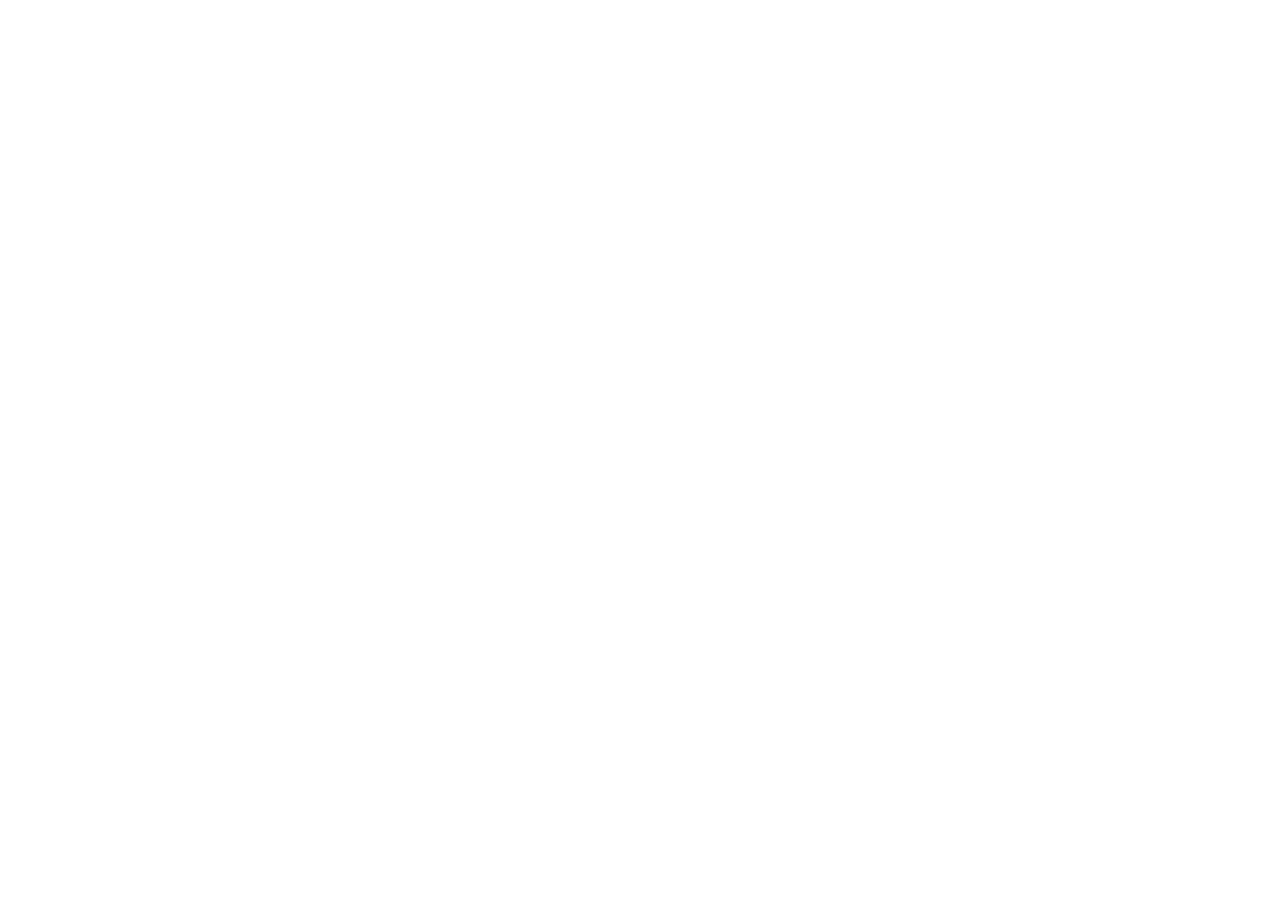
==== index.html @ 85ae86d0 "Html dok" ====
<!DOCTYPE html>
<html lang="en">
<head>
    <meta charset="UTF-8">
    <meta name="viewport" content="width=device-width, initial-scale=1.0">
    <title>Forside</title>
</head>
<body>
    <header>
    </header>
    <main>
    </main>
    <footer>
    </footer>
</body>
</html>
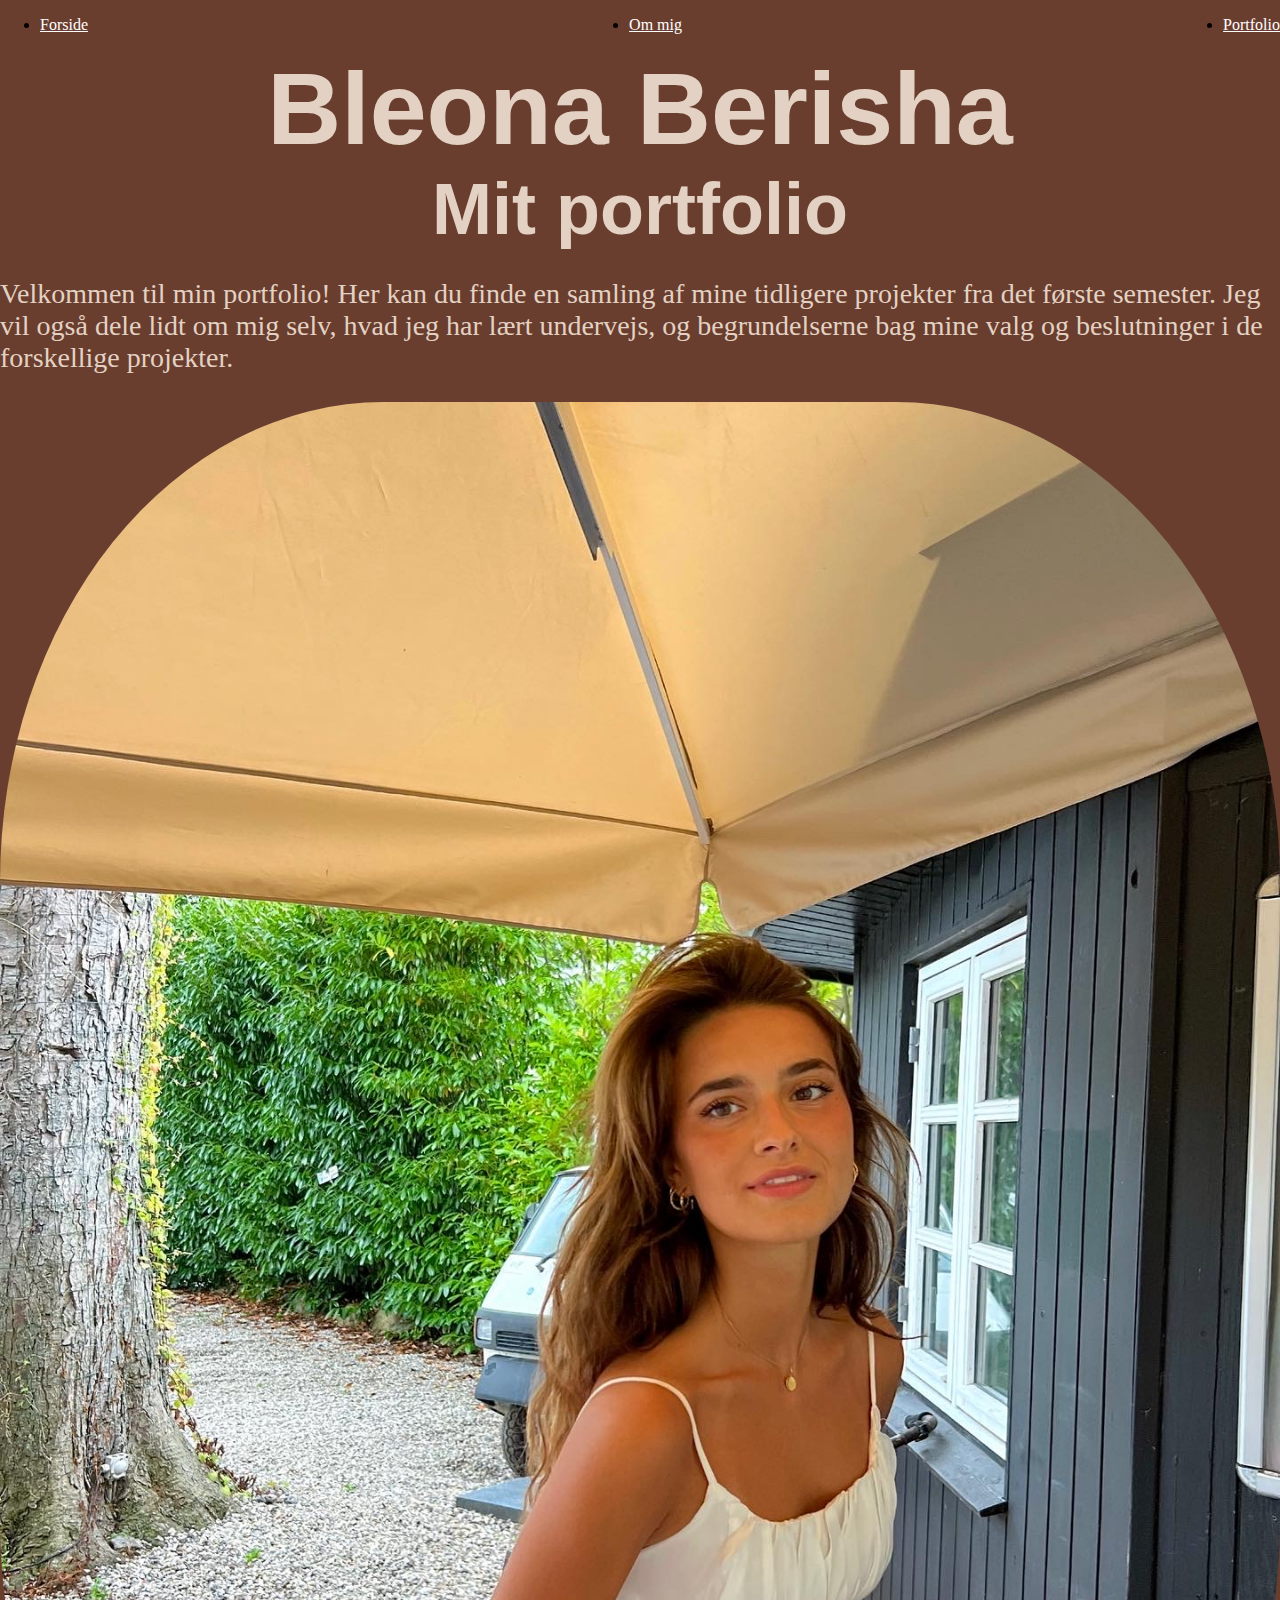
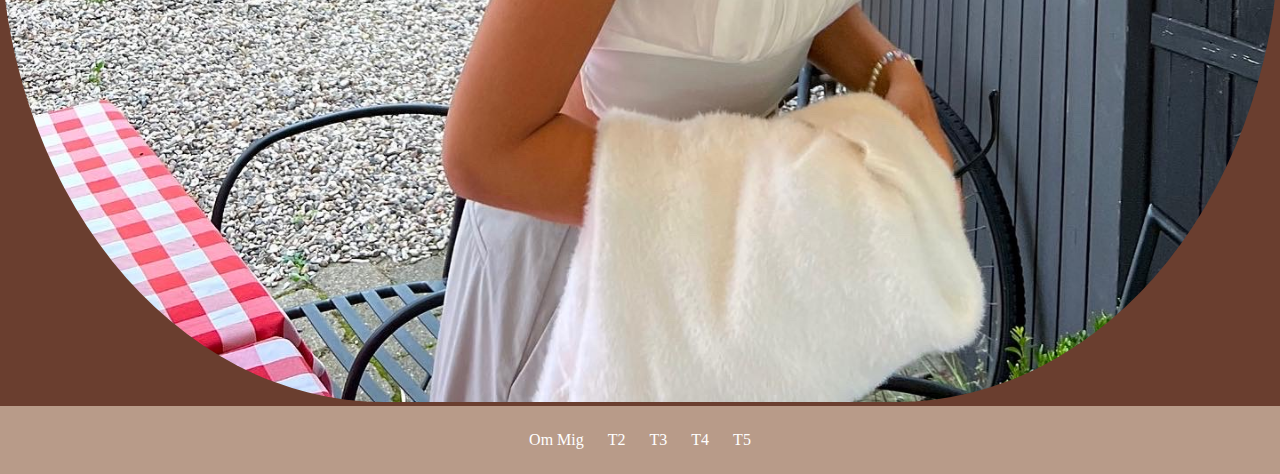
==== commit aaa1bc56: "Forside" ====
--- a/index.html
+++ b/index.html
@@ -1,16 +1,56 @@
 <!DOCTYPE html>
 <html lang="en">
-<head>
-    <meta charset="UTF-8">
-    <meta name="viewport" content="width=device-width, initial-scale=1.0">
+  <head>
+    <meta charset="UTF-8" />
+    <meta name="viewport" content="width=device-width, initial-scale=1.0" />
+    <link rel="stylesheet" href="style.css" />
+    <script src="javascript.js"></script>
     <title>Forside</title>
-</head>
-<body>
-    <header>
+  </head>
+
+  <body>
+    <header class="header">
+      <nav class="navbar">
+        <!-- <a href="#" class="nav-logo">LOGO</a> -->
+        <ul class="nav-menu">
+          <li class="nav-item">
+            <a href="index.html" class="nav-link">Forside</a>
+          </li>
+          <li class="nav-item">
+            <a href="ommig.html" class="nav-link">Om mig</a>
+          </li>
+          <li class="nav-item">
+            <a href="portfolio.html" class="nav-link">Portfolio</a>
+          </li>
+        </ul>
+        <div class="hamburger">
+          <span class="bar"></span>
+          <span class="bar"></span>
+          <span class="bar"></span>
+        </div>
+      </nav>
     </header>
     <main>
+      <h1>Bleona Berisha</h1>
+      <h2>Mit portfolio</h2>
+      <p>
+        Velkommen til min portfolio! Her kan du finde en samling af mine
+        tidligere projekter fra det første semester. Jeg vil også dele lidt om
+        mig selv, hvad jeg har lært undervejs, og begrundelserne bag mine valg
+        og beslutninger i de forskellige projekter.
+      </p>
+
+      <img src="img/billede1.JPG" alt="billede af mig" class="rounded_sides" />
     </main>
-    <footer>
-    </footer>
-</body>
-</html>+    <div class="content">
+        <!-- Dit indhold her -->
+    </div>
+        <footer class="footer">
+            <a href="ommig.html">Om Mig</a>
+            <a href="T2">T2</a>
+            <a href="T3">T3</a>
+            <a href="T4">T4</a>
+            <a href="T5">T5</a>
+        </footer>
+  </body>
+</html>
--- a/style.css
+++ b/style.css
@@ -0,0 +1,206 @@
+@font-face {
+  font-family: "Bolimo";
+  src: url();
+}
+
+html {
+  --fs-body: 20px;
+  /*default styling*/
+  --fs-xxl: 6.4rem;
+  --fs-xl: 4.5rem;
+  --fs-l: 3rem;
+  --fs-m: 1.75rem;
+  --fs-s: 1rem;
+  --fs-xs: 0.7rem;
+
+  --primaer-clr: #6a3e2f;
+  --sekundaer-clr: #e3d2c3;
+  --tridaer-clr: #b89b89;
+  --firdaer-clr: #694d3c;
+  --femdaer-clr: #ffffff;
+
+  --ff-headlines: "Brolimo", sans-serif;
+  --ff-main: "Lato", sans serif;
+}
+
+main {
+  font-family: var(--ff-main);
+  font-size: var(--fs-s);
+  color: var(--sekundaer-clr);
+}
+
+h1 {
+  font-family: var(--ff-headlines);
+  font-size: var(--fs-xxl);
+  color: var(--sekundaer-clr);
+}
+
+h2 {
+  font-family: var(--ff-headlines);
+  font-size: var(--fs-xl);
+  color: var(--sekundaer-clr);
+}
+
+h3 {
+  font-family: var(--ff-headlines);
+  font-size: var(--fs-l);
+  color: var(--sekundaer-clr);
+}
+
+p {
+  font-family: var(--ff-main);
+  font-size: var(--fs-m);
+  color: var(--sekundaer-clr);
+  text-align: left;
+}
+
+body {
+  background-color: var(--primaer-clr);
+}
+
+/* burger menu variabler
+header {
+  color: var(--sekundaer-clr);
+  font-family: var(--fs-m);
+} */
+
+/* menu {
+    color: var(--tridaer-clr);
+    background-color: ;
+}
+
+menu a {
+    color:
+} */
+
+.bar {
+  display: block;
+  width: 25px;
+  height: 3px;
+  margin: 5px auto;
+  transition: all 0.3s ease-in-out;
+  background-color: var(--femdaer-clr);
+}
+
+.hamburger {
+  display: none;
+}
+
+.nav-menu {
+  display: flex;
+  justify-content: space-between;
+  align-items: center;
+}
+
+.nav-item {
+  margin-left: rem;
+}
+
+.nav-link {
+  font-size: 1rem;
+  font-weight: 300;
+  color: var(--femdaer-clr);
+}
+
+.nav-link:hover {
+  color: beige;
+}
+
+@media (max-width: 550px) {
+  .nav-menu {
+    position: fixed;
+    left: -150%;
+    top: 5rem;
+    flex-direction: column;
+    background-color: var(--sekundaer-clr);
+    width: 100%;
+    border-radius: 10px;
+    text-align: center;
+    transition: 0.3s;
+    box-shadow: 0 10px 27px rgba(0, 0, 0, 0.05);
+  }
+
+  .nav-menu.active {
+    left: 0;
+    z-index: 100;
+  }
+
+  .nav-item {
+    margin: 1rem 0;
+  }
+
+  .hamburger {
+    display: block;
+    cursor: pointer;
+  }
+
+  .hamburger.active .bar:nth-child(2) {
+    opacity: 0;
+  }
+
+  .hamburger.active .bar:nth-child(1) {
+    translate: 0 8px;
+    rotate: 45deg;
+  }
+
+  .hamburger.active .bar:nth-child(3) {
+    translate: 0 -8px;
+    rotate: -45deg;
+  }
+}
+
+img {
+  max-width: 100%;
+}
+
+.rounded_sides {
+  border-radius: 30%;
+  max-width: 100%;
+  height: auto;
+}
+
+
+  
+
+h1,
+h2 {
+    text-align: center;
+  margin: 0; /* Remove default margin */
+  padding: -10px 0; /* Add a little padding for spacing */
+}
+
+body {
+    display: flex;
+    flex-direction: column;
+    min-height: 100vh;
+    margin: 0;
+}
+.content {
+    flex: 1;
+}
+.footer {
+    background-color: #B89B89;
+    text-align: center;
+    padding: 20px;
+}
+.footer a {
+    color: white; /* Link color */
+    margin: 0 10px;
+    text-decoration: none;
+    display: inline-block;
+    padding: 5px 0;
+}
+.footer a:hover {
+    text-decoration: underline;
+}
+
+/* Mobilvenlig styling */
+@media (max-width: 600px) {
+    .footer {
+        padding: 10px;
+    }
+    .footer a {
+        display: block;
+        margin: 5px 0;
+    }
+}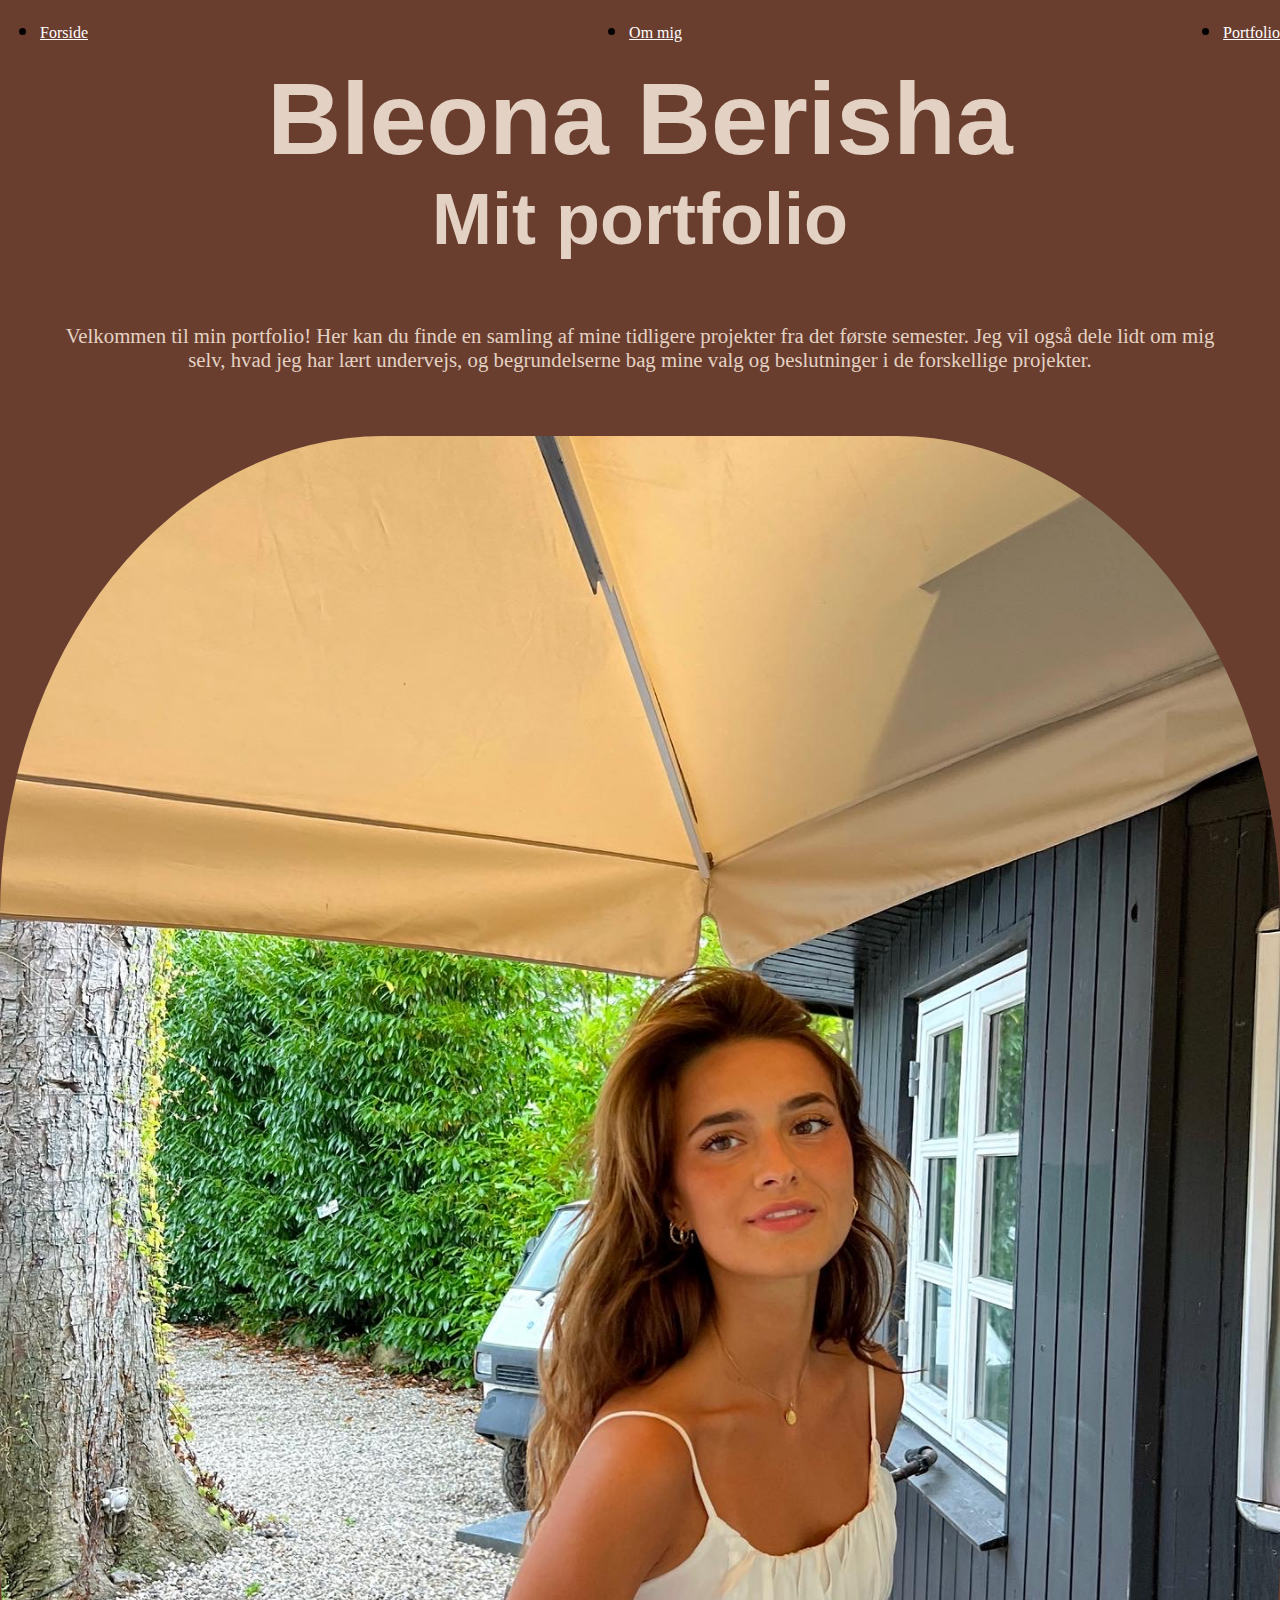
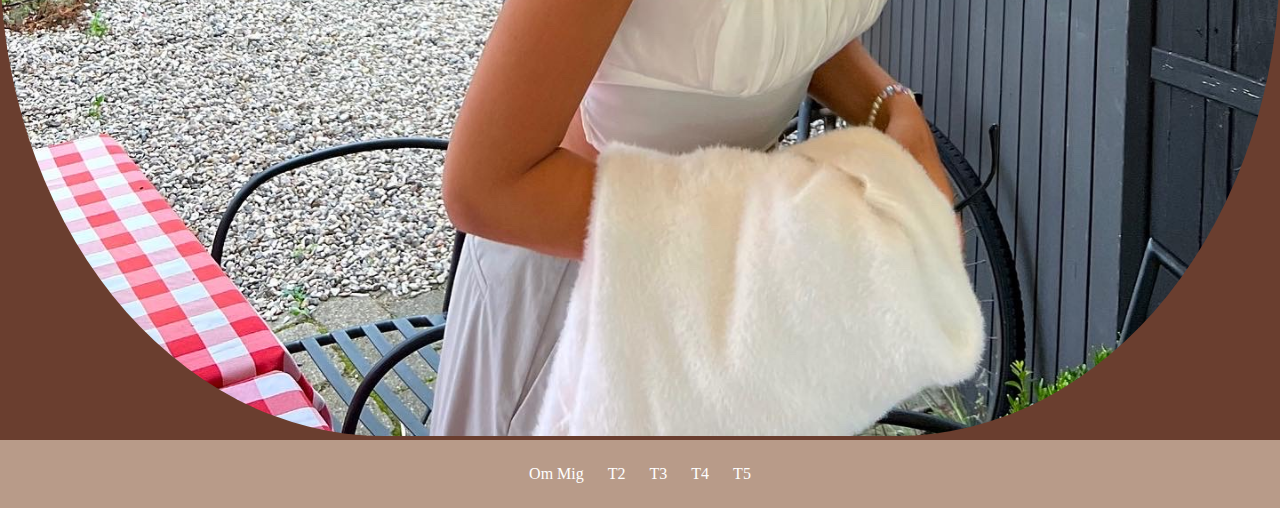
==== commit 55dfacd4: "t3" ====
--- a/index.html
+++ b/index.html
@@ -47,10 +47,10 @@
     </div>
         <footer class="footer">
             <a href="ommig.html">Om Mig</a>
-            <a href="T2">T2</a>
-            <a href="T3">T3</a>
-            <a href="T4">T4</a>
-            <a href="T5">T5</a>
+            <a href="t2.html">T2</a>
+            <a href="t3.html">T3</a>
+            <a href="t4.html">T4</a>
+            <a href="t5.html">T5</a>
         </footer>
   </body>
 </html>
--- a/style.css
+++ b/style.css
@@ -9,7 +9,7 @@
   --fs-xxl: 6.4rem;
   --fs-xl: 4.5rem;
   --fs-l: 3rem;
-  --fs-m: 1.75rem;
+  --fs-m: 1.3rem;
   --fs-s: 1rem;
   --fs-xs: 0.7rem;
 
@@ -51,7 +51,6 @@
   font-family: var(--ff-main);
   font-size: var(--fs-m);
   color: var(--sekundaer-clr);
-  text-align: left;
 }
 
 body {
@@ -158,49 +157,101 @@
   max-width: 100%;
   height: auto;
 }
-
-
-  
-
+.rounded_sides2 {
+  border-radius: 100%;
+}
+
+.rounded_sides3 {
+  border-radius: 10%;
+  max-width: 80%;
+}
 h1,
 h2 {
-    text-align: center;
+  text-align: center;
   margin: 0; /* Remove default margin */
   padding: -10px 0; /* Add a little padding for spacing */
 }
-
+p {
+  text-align: center;
+  margin: 5%;
+}
 body {
-    display: flex;
-    flex-direction: column;
-    min-height: 100vh;
-    margin: 0;
+  display: flex;
+  flex-direction: column;
+  min-height: 100vh;
+  margin: 0;
 }
 .content {
-    flex: 1;
+  flex: 1;
 }
 .footer {
-    background-color: #B89B89;
-    text-align: center;
-    padding: 20px;
+  background-color: #b89b89;
+  text-align: center;
+  padding: 20px;
 }
 .footer a {
-    color: white; /* Link color */
-    margin: 0 10px;
-    text-decoration: none;
-    display: inline-block;
-    padding: 5px 0;
+  color: white; /* Link color */
+  margin: 0 10px;
+  text-decoration: none;
+  display: inline-block;
+  padding: 5px 0;
 }
 .footer a:hover {
-    text-decoration: underline;
+  text-decoration: underline;
 }
 
 /* Mobilvenlig styling */
 @media (max-width: 600px) {
-    .footer {
-        padding: 10px;
-    }
-    .footer a {
-        display: block;
-        margin: 5px 0;
-    }
-}+  .footer {
+    padding: 10px;
+  }
+  .footer a {
+    display: block;
+    margin: 5px 0;
+  }
+}
+.text-box {
+  background-color: #9c8360;
+  color: white;
+  padding: 25px;
+  border-radius: 80px;
+  max-width: 600px;
+  margin: 30px;
+  box-shadow: 0 4px 8px rgba(0, 0, 0, 0.1);
+}
+
+.text-box p {
+  margin: 10px 0;
+  text-align: left;
+  color: var(--femdaer-clr);
+}
+
+li {
+  font-size: 25px;
+  font-family: Bromilo;
+}
+
+.center {
+  text-align: center;
+}
+
+.button {
+  background-color: #69563c; /* Baggrundsfarve */
+  color: #e3d2c3; /* Tekstfarve */
+  padding: 10px 20px;
+  border: none;
+  border-radius: 5px;
+  text-decoration: none;
+  font-size: 16px;
+  display: inline-block;
+  text-align: center;
+  cursor: pointer;
+}
+
+.button:hover {
+  background-color: #574d34; /* Mørkere baggrundsfarve ved hover */
+}
+
+video {
+  max-width: 60%;
+}
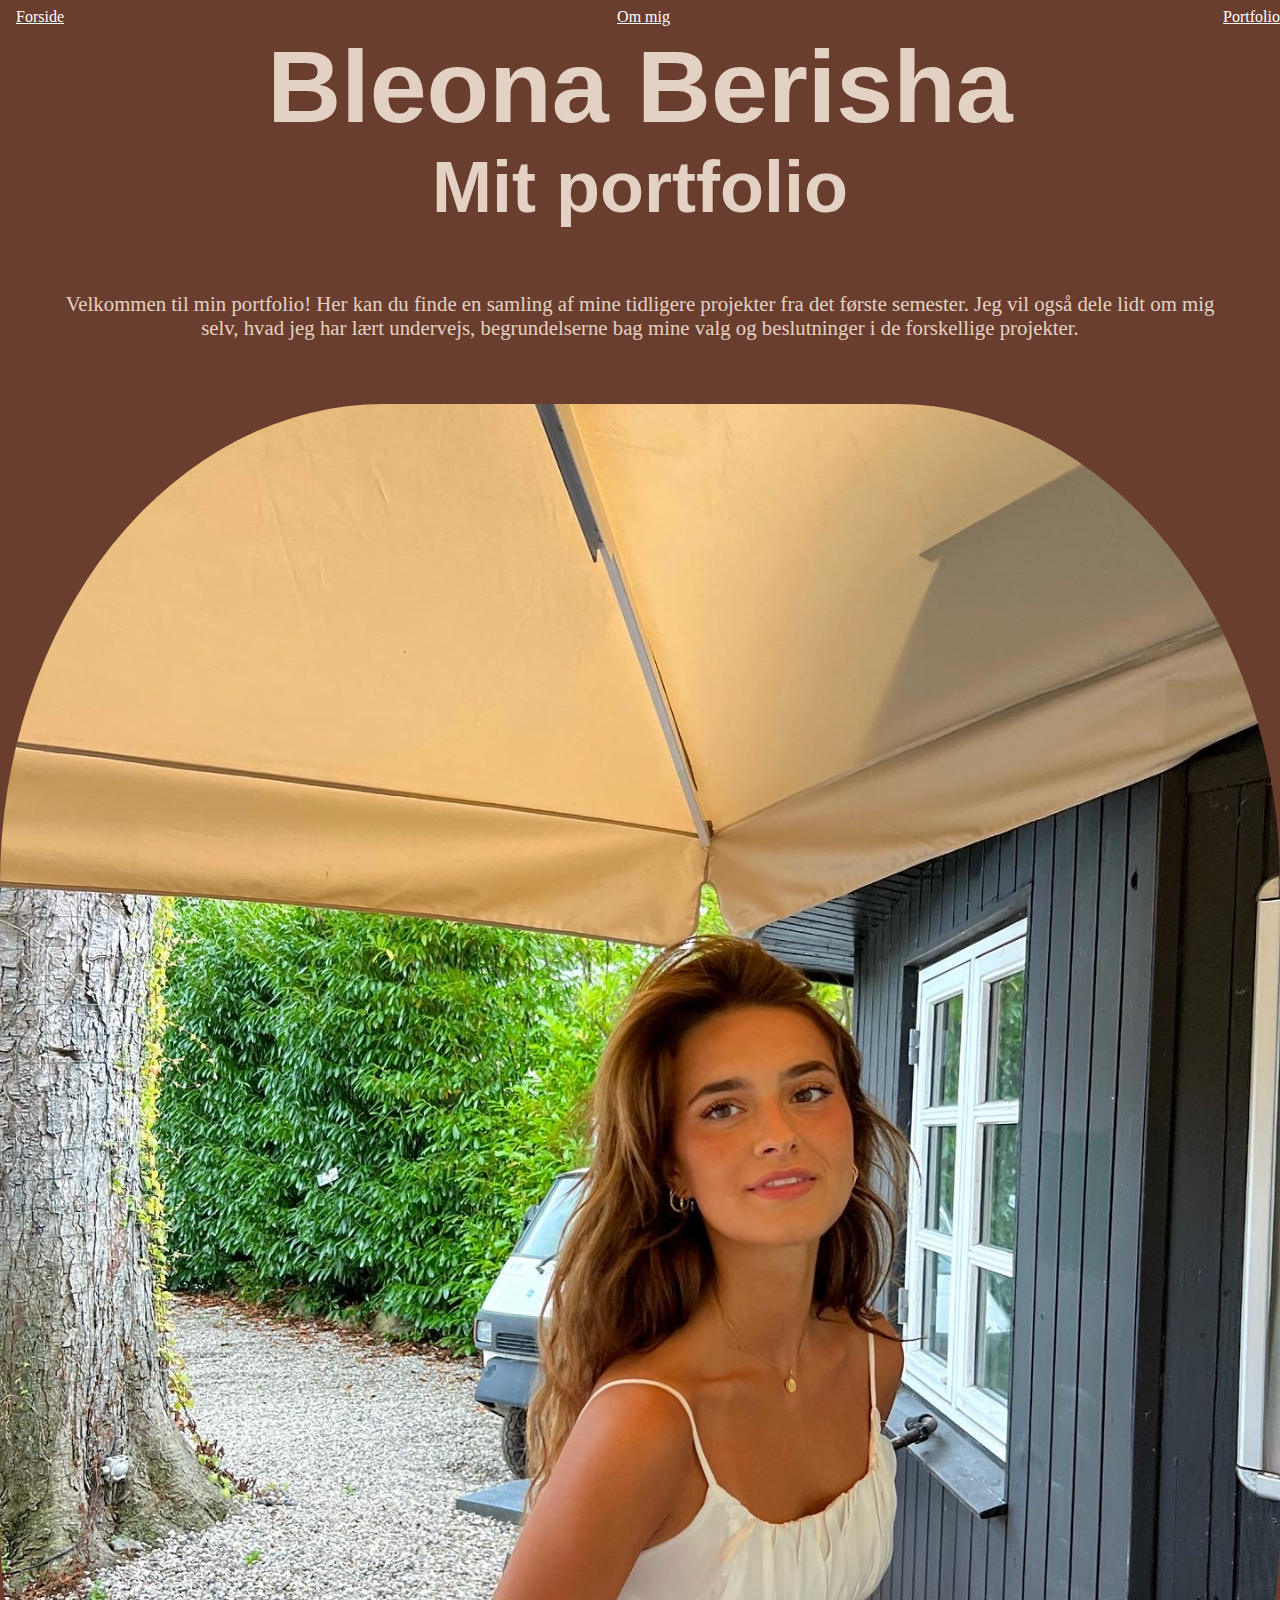
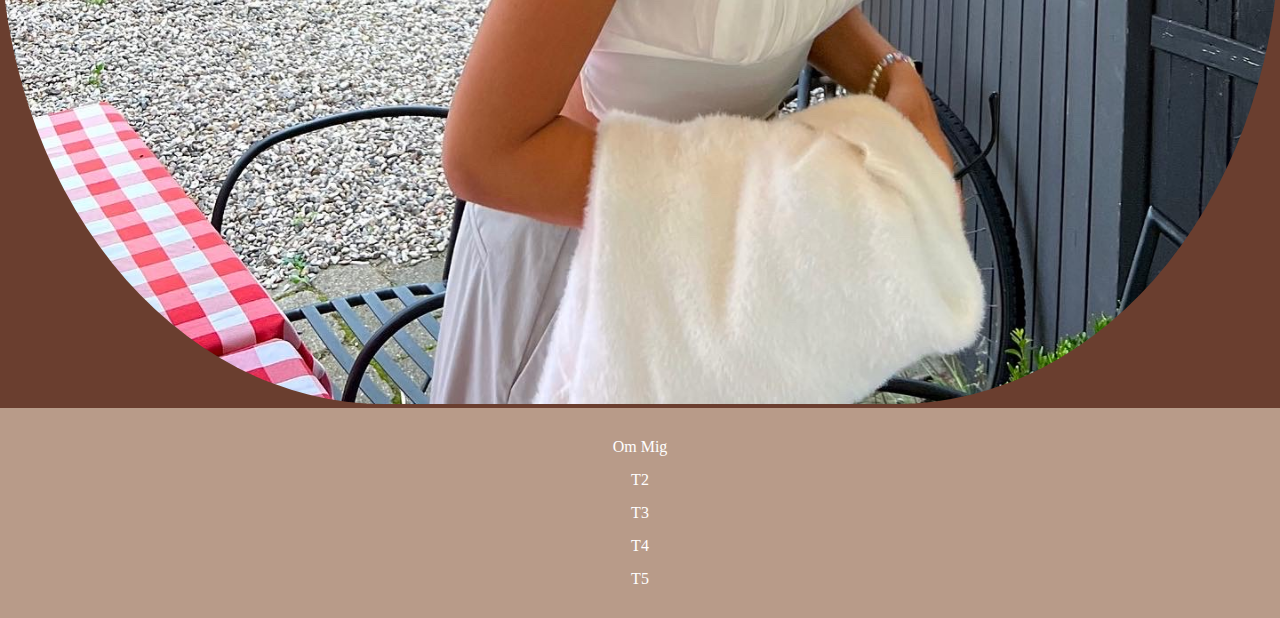
==== commit 99739113: "changes" ====
--- a/index.html
+++ b/index.html
@@ -11,7 +11,6 @@
   <body>
     <header class="header">
       <nav class="navbar">
-        <!-- <a href="#" class="nav-logo">LOGO</a> -->
         <ul class="nav-menu">
           <li class="nav-item">
             <a href="index.html" class="nav-link">Forside</a>
@@ -36,21 +35,21 @@
       <p>
         Velkommen til min portfolio! Her kan du finde en samling af mine
         tidligere projekter fra det første semester. Jeg vil også dele lidt om
-        mig selv, hvad jeg har lært undervejs, og begrundelserne bag mine valg
-        og beslutninger i de forskellige projekter.
+        mig selv, hvad jeg har lært undervejs, begrundelserne bag mine valg og
+        beslutninger i de forskellige projekter.
       </p>
 
       <img src="img/billede1.JPG" alt="billede af mig" class="rounded_sides" />
     </main>
     <div class="content">
-        <!-- Dit indhold her -->
+      <!-- Dit indhold her -->
     </div>
-        <footer class="footer">
-            <a href="ommig.html">Om Mig</a>
-            <a href="t2.html">T2</a>
-            <a href="t3.html">T3</a>
-            <a href="t4.html">T4</a>
-            <a href="t5.html">T5</a>
-        </footer>
+    <footer class="footer">
+      <a href="ommig.html">Om Mig</a>
+      <a href="t2.html">T2</a>
+      <a href="t3.html">T3</a>
+      <a href="t4.html">T4</a>
+      <a href="t5.html">T5</a>
+    </footer>
   </body>
 </html>
--- a/style.css
+++ b/style.css
@@ -5,20 +5,17 @@
 
 html {
   --fs-body: 20px;
-  /*default styling*/
   --fs-xxl: 6.4rem;
   --fs-xl: 4.5rem;
   --fs-l: 3rem;
   --fs-m: 1.3rem;
   --fs-s: 1rem;
   --fs-xs: 0.7rem;
-
   --primaer-clr: #6a3e2f;
   --sekundaer-clr: #e3d2c3;
   --tridaer-clr: #b89b89;
   --firdaer-clr: #694d3c;
   --femdaer-clr: #ffffff;
-
   --ff-headlines: "Brolimo", sans-serif;
   --ff-main: "Lato", sans serif;
 }
@@ -56,21 +53,6 @@
 body {
   background-color: var(--primaer-clr);
 }
-
-/* burger menu variabler
-header {
-  color: var(--sekundaer-clr);
-  font-family: var(--fs-m);
-} */
-
-/* menu {
-    color: var(--tridaer-clr);
-    background-color: ;
-}
-
-menu a {
-    color:
-} */
 
 .bar {
   display: block;
@@ -83,16 +65,21 @@
 
 .hamburger {
   display: none;
+  position: relative;
+  z-index: 101; /* Ensure hamburger icon is in front */
 }
 
 .nav-menu {
   display: flex;
   justify-content: space-between;
   align-items: center;
+  list-style: none; /* Remove bullets */
+  padding: 0; /* Remove default padding */
+  margin: 0; /* Remove default margin */
 }
 
 .nav-item {
-  margin-left: rem;
+  margin-left: 1rem; /* Set some margin */
 }
 
 .nav-link {
@@ -117,11 +104,11 @@
     text-align: center;
     transition: 0.3s;
     box-shadow: 0 10px 27px rgba(0, 0, 0, 0.05);
+    z-index: 100; /* Ensure menu is above other content */
   }
 
   .nav-menu.active {
     left: 0;
-    z-index: 100;
   }
 
   .nav-item {
@@ -138,13 +125,23 @@
   }
 
   .hamburger.active .bar:nth-child(1) {
-    translate: 0 8px;
-    rotate: 45deg;
+    transform: translateY(8px) rotate(45deg);
   }
 
   .hamburger.active .bar:nth-child(3) {
-    translate: 0 -8px;
-    rotate: -45deg;
+    transform: translateY(-8px) rotate(-45deg);
+  }
+  .image-container {
+    display: flex;
+    justify-content: center; /* Center horizontally */
+    align-items: center; /* Center vertically if needed */
+    flex-direction: column; /* Stack images vertically */
+    margin-top: 20px;
+  }
+
+  img {
+    max-width: 100%;
+    height: auto;
   }
 }
 
@@ -157,6 +154,7 @@
   max-width: 100%;
   height: auto;
 }
+
 .rounded_sides2 {
   border-radius: 100%;
 }
@@ -165,50 +163,56 @@
   border-radius: 10%;
   max-width: 80%;
 }
+
 h1,
 h2 {
   text-align: center;
-  margin: 0; /* Remove default margin */
-  padding: -10px 0; /* Add a little padding for spacing */
-}
+  margin: 0;
+  padding: -10px 0;
+}
+
 p {
   text-align: center;
   margin: 5%;
 }
+
 body {
   display: flex;
   flex-direction: column;
   min-height: 100vh;
   margin: 0;
 }
+
 .content {
   flex: 1;
 }
+
 .footer {
   background-color: #b89b89;
   text-align: center;
   padding: 20px;
 }
+
 .footer a {
-  color: white; /* Link color */
+  color: white;
   margin: 0 10px;
   text-decoration: none;
   display: inline-block;
   padding: 5px 0;
 }
+
 .footer a:hover {
   text-decoration: underline;
 }
 
-/* Mobilvenlig styling */
 @media (max-width: 600px) {
   .footer {
     padding: 10px;
   }
-  .footer a {
-    display: block;
-    margin: 5px 0;
-  }
+}
+.footer a {
+  display: block;
+  margin: 5px 0;
 }
 .text-box {
   background-color: #9c8360;
@@ -253,5 +257,16 @@
 }
 
 video {
-  max-width: 60%;
-}
+  max-width: 70%;
+}
+
+.rounded_sides4 {
+  border-radius: 10%;
+}
+
+.nav-logo {
+    width: 50px; /* Adjust the size as needed */
+    height: auto;
+    margin-right: 10px;
+}
+
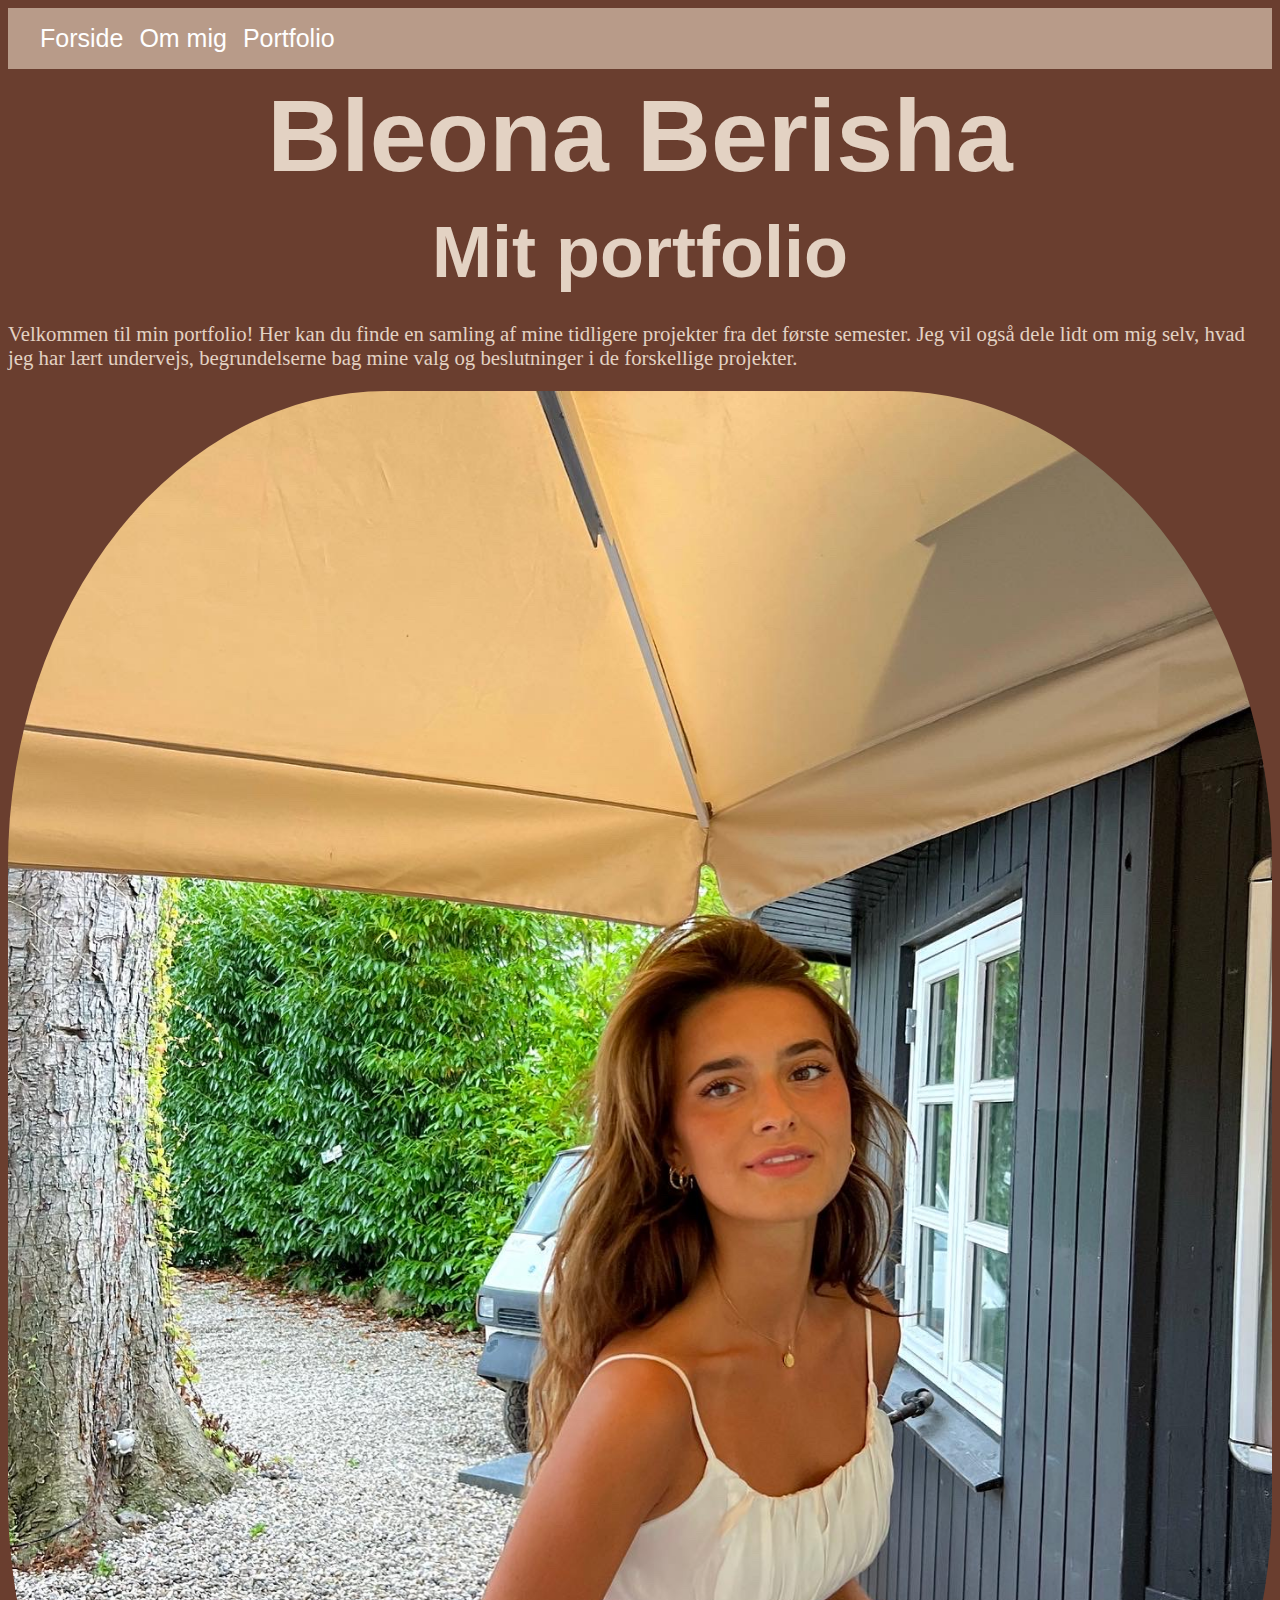
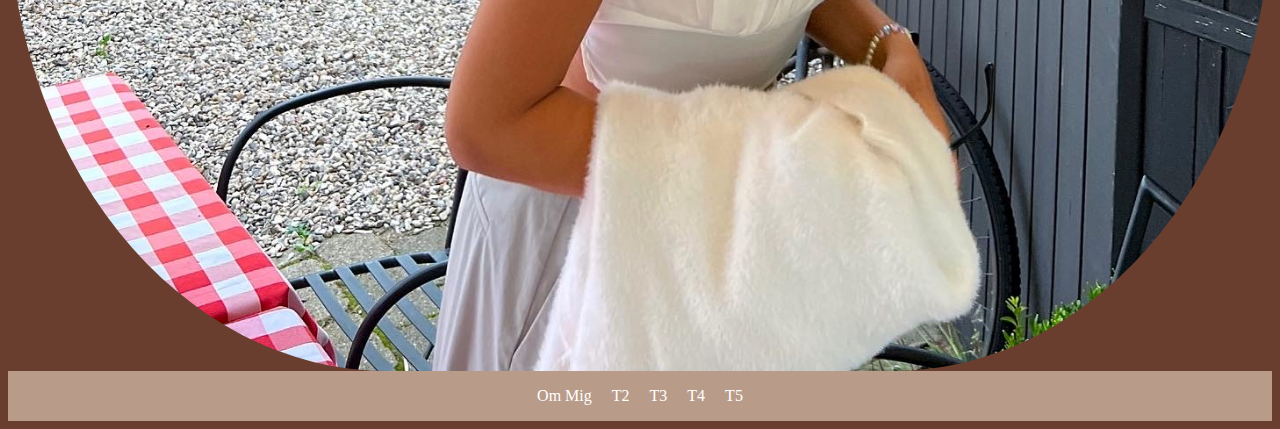
==== commit af5697e9: "fra mobil til dekstop (om mig)" ====
--- a/index.html
+++ b/index.html
@@ -30,6 +30,7 @@
       </nav>
     </header>
     <main>
+        <section class="grid_1-1-1">
       <h1>Bleona Berisha</h1>
       <h2>Mit portfolio</h2>
       <p>
@@ -41,9 +42,7 @@
 
       <img src="img/billede1.JPG" alt="billede af mig" class="rounded_sides" />
     </main>
-    <div class="content">
-      <!-- Dit indhold her -->
-    </div>
+</section>
     <footer class="footer">
       <a href="ommig.html">Om Mig</a>
       <a href="t2.html">T2</a>
--- a/style.css
+++ b/style.css
@@ -1,5 +1,5 @@
 @font-face {
-  font-family: "Bolimo";
+  font-family: "Brolimo";
   src: url();
 }
 
@@ -41,7 +41,7 @@
 h3 {
   font-family: var(--ff-headlines);
   font-size: var(--fs-l);
-  color: var(--sekundaer-clr);
+  color: var(--tridaer-clr);
 }
 
 p {
@@ -54,95 +54,27 @@
   background-color: var(--primaer-clr);
 }
 
-.bar {
-  display: block;
-  width: 25px;
-  height: 3px;
-  margin: 5px auto;
-  transition: all 0.3s ease-in-out;
-  background-color: var(--femdaer-clr);
-}
-
-.hamburger {
-  display: none;
-  position: relative;
-  z-index: 101; /* Ensure hamburger icon is in front */
-}
-
-.nav-menu {
-  display: flex;
-  justify-content: space-between;
-  align-items: center;
-  list-style: none; /* Remove bullets */
-  padding: 0; /* Remove default padding */
-  margin: 0; /* Remove default margin */
-}
-
-.nav-item {
-  margin-left: 1rem; /* Set some margin */
-}
-
-.nav-link {
-  font-size: 1rem;
-  font-weight: 300;
-  color: var(--femdaer-clr);
-}
-
-.nav-link:hover {
-  color: beige;
-}
-
-@media (max-width: 550px) {
-  .nav-menu {
-    position: fixed;
-    left: -150%;
-    top: 5rem;
-    flex-direction: column;
-    background-color: var(--sekundaer-clr);
-    width: 100%;
-    border-radius: 10px;
-    text-align: center;
-    transition: 0.3s;
-    box-shadow: 0 10px 27px rgba(0, 0, 0, 0.05);
-    z-index: 100; /* Ensure menu is above other content */
-  }
-
-  .nav-menu.active {
-    left: 0;
-  }
-
-  .nav-item {
-    margin: 1rem 0;
-  }
-
-  .hamburger {
-    display: block;
-    cursor: pointer;
-  }
-
-  .hamburger.active .bar:nth-child(2) {
-    opacity: 0;
-  }
-
-  .hamburger.active .bar:nth-child(1) {
-    transform: translateY(8px) rotate(45deg);
-  }
-
-  .hamburger.active .bar:nth-child(3) {
-    transform: translateY(-8px) rotate(-45deg);
-  }
-  .image-container {
-    display: flex;
-    justify-content: center; /* Center horizontally */
-    align-items: center; /* Center vertically if needed */
-    flex-direction: column; /* Stack images vertically */
-    margin-top: 20px;
-  }
-
-  img {
-    max-width: 100%;
-    height: auto;
-  }
+main {
+  flex: 1;
+}
+
+header,
+footer {
+  background-color: var(--tridaer-clr);
+  padding: 1rem;
+}
+
+h1,
+h2,
+h3 {
+  text-align: center;
+  margin: 0.5rem 0;
+  font-family: var(--ff-headlines);
+}
+
+.image_container {
+  display: flex;
+  flex-direction: column;
 }
 
 img {
@@ -157,48 +89,117 @@
 
 .rounded_sides2 {
   border-radius: 100%;
+  max-width: 80%;
+  margin: 0.5rem 0;
 }
 
 .rounded_sides3 {
   border-radius: 10%;
   max-width: 80%;
-}
-
-h1,
-h2 {
+  margin: 0.5rem 0; /* Add this line */
+}
+
+.rounded_sides4 {
+  border-radius: 10%;
+}
+
+.center {
+  display: flex;
+  justify-content: center;
+  align-items: center;
   text-align: center;
+}
+
+.navbar {
+  display: flex;
+  justify-content: space-between;
+  align-items: center;
+}
+
+.nav-menu {
+  display: flex;
+  list-style: none;
+  padding: 0;
   margin: 0;
-  padding: -10px 0;
-}
-
-p {
+}
+
+.nav-item {
+  margin-left: 1rem;
+}
+
+.nav-link {
+  color: var(--femdaer-clr);
+  text-decoration: none;
+}
+
+.nav-link:hover {
+  color: beige;
+}
+
+.hamburger {
+  display: none;
+  flex-direction: column;
+  cursor: pointer;
+}
+
+.hamburger .bar {
+  width: 25px;
+  height: 3px;
+  margin: 5px 0;
+  background-color: var(--femdaer-clr);
+  transition: 0.3s;
+}
+
+@media (max-width: 550px) {
+  .nav-menu {
+    display: none;
+    flex-direction: column;
+    width: 100%;
+  }
+
+  .nav-menu.active {
+    display: flex;
+  }
+
+  .hamburger {
+    display: flex;
+  }
+
+  .image_container {
+    justify-content: center;
+    align-items: center;
+  }
+
+  .rounded_sides,
+  .rounded_sides2,
+  .rounded_sides3,
+  .rounded_sides4 {
+    margin: 0 auto;
+  }
+
+  video {
+    display: block;
+    margin: 0 auto;
+  }
+
+  .center {
+    display: flex;
+    justify-content: center;
+    align-items: center;
+    text-align: center;
+  }
+}
+
+.footer {
+  background-color: var(--tridaer-clr);
   text-align: center;
-  margin: 5%;
-}
-
-body {
-  display: flex;
-  flex-direction: column;
-  min-height: 100vh;
-  margin: 0;
-}
-
-.content {
-  flex: 1;
-}
-
-.footer {
-  background-color: #b89b89;
-  text-align: center;
-  padding: 20px;
+  padding: 1rem;
 }
 
 .footer a {
-  color: white;
-  margin: 0 10px;
+  color: var(--femdaer-clr);
   text-decoration: none;
-  display: inline-block;
-  padding: 5px 0;
+  margin: 0 0.5rem;
 }
 
 .footer a:hover {
@@ -209,19 +210,10 @@
   .footer {
     padding: 10px;
   }
-}
-.footer a {
-  display: block;
-  margin: 5px 0;
-}
-.text-box {
-  background-color: #9c8360;
-  color: white;
-  padding: 25px;
-  border-radius: 80px;
-  max-width: 600px;
-  margin: 30px;
-  box-shadow: 0 4px 8px rgba(0, 0, 0, 0.1);
+  .footer a {
+    display: block;
+    margin: 5px 0;
+  }
 }
 
 .text-box p {
@@ -232,16 +224,12 @@
 
 li {
   font-size: 25px;
-  font-family: Bromilo;
-}
-
-.center {
-  text-align: center;
+  font-family: "Bolimo", sans-serif;
 }
 
 .button {
-  background-color: #69563c; /* Baggrundsfarve */
-  color: #e3d2c3; /* Tekstfarve */
+  background-color: #69563c;
+  color: #e3d2c3;
   padding: 10px 20px;
   border: none;
   border-radius: 5px;
@@ -253,20 +241,110 @@
 }
 
 .button:hover {
-  background-color: #574d34; /* Mørkere baggrundsfarve ved hover */
+  background-color: #574d34;
 }
 
 video {
   max-width: 70%;
 }
 
-.rounded_sides4 {
-  border-radius: 10%;
-}
-
 .nav-logo {
-    width: 50px; /* Adjust the size as needed */
-    height: auto;
-    margin-right: 10px;
-}
-
+  width: 50px;
+  height: auto;
+  margin-right: 10px;
+}
+
+.grid_1-1-1 {
+  display: grid;
+}
+
+.image-container {
+  background-color: #e3d2c3;
+  padding: 40px; /* Tilføj lidt padding omkring billedet */
+}
+
+.content-container {
+  display: flex;
+  justify-content: space-between;
+  align-items: flex-start;
+  padding: 20px;
+}
+
+.text-content {
+  width: 60%;
+}
+
+.image-box {
+  position: relative;
+  width: 35%;
+  background-color: var(--sekundaer-clr);
+  padding: 0 20px 40px 0; /* Juster padding for at forskyde boksen */
+  border-radius: 50px;
+  box-shadow: 0 4px 8px rgba(0, 0, 0, 0.1);
+  left: 10px;
+}
+
+.image-box img {
+  position: relative;
+  right: 50px; /* Justér denne værdi for at forskyde billedet i forhold til boksen */
+  max-width: calc(
+    100% + 10px
+  ); /* Justér denne værdi så billedet passer med padding */
+  border-radius: 50px;
+  height: 100%;
+  margin-top: -20px;
+}
+
+.text-box {
+  background-color: #9c8360;
+  padding: 25px;
+  border-radius: 80px;
+  max-width: 600px;
+  margin: 30px auto;
+  box-shadow: 0 4px 8px rgba(0, 0, 0, 0.1);
+  text-align: left;
+}
+
+.text-box p {
+  margin: 10px 0;
+}
+
+.text-box h3 {
+  font-size: 2rem; /* Juster størrelsen for at matche Figma */
+  font-weight: bold;
+  color: var(--femdaer-clr);
+  margin-bottom: 15px; /* Juster margin for bedre spacing */
+  text-align: left;
+}
+@media (max-width: 768px) {
+  .content-container {
+    flex-direction: column;
+    align-items: center;
+  }
+
+  .text-content,
+  .image-box {
+    width: 100%;
+  }
+
+  .image-box {
+    margin-bottom: 20px;
+  }
+
+  .text-box {
+    width: 90%;
+  }
+}
+.background-box {
+  background-color: #e3d2c3; /* Farven på den bagvedliggende boks */
+  padding: 50px; /* Giver lidt ekstra plads rundt om tekstboksen */
+  border-radius: 10px;
+  display: flex;
+  justify-content: center;
+  align-items: center;
+  position: relative;
+  margin: 0 auto; /* Centrerer baggrundsboksen */
+  width: 40%; /* Juster bredden for at gøre den mindre i siderne */
+  position: relative;
+  left: -20px;
+}
